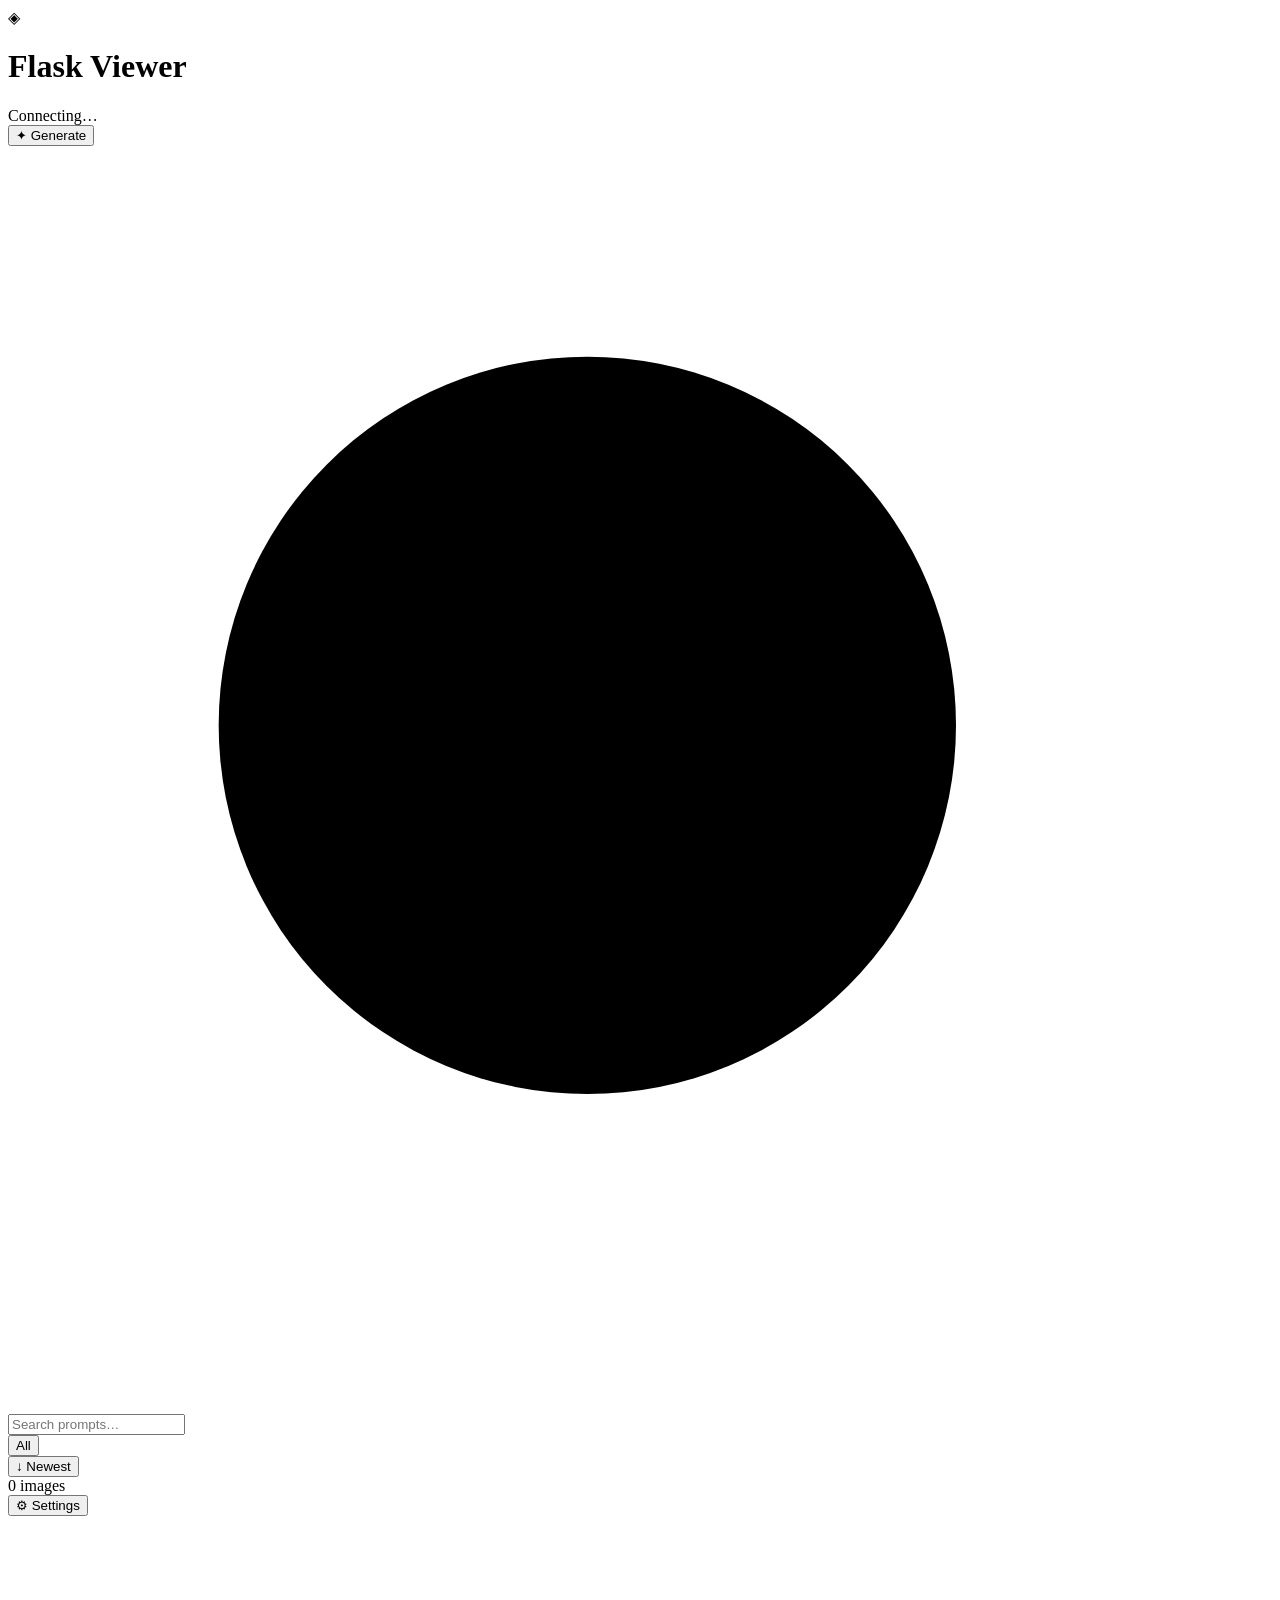
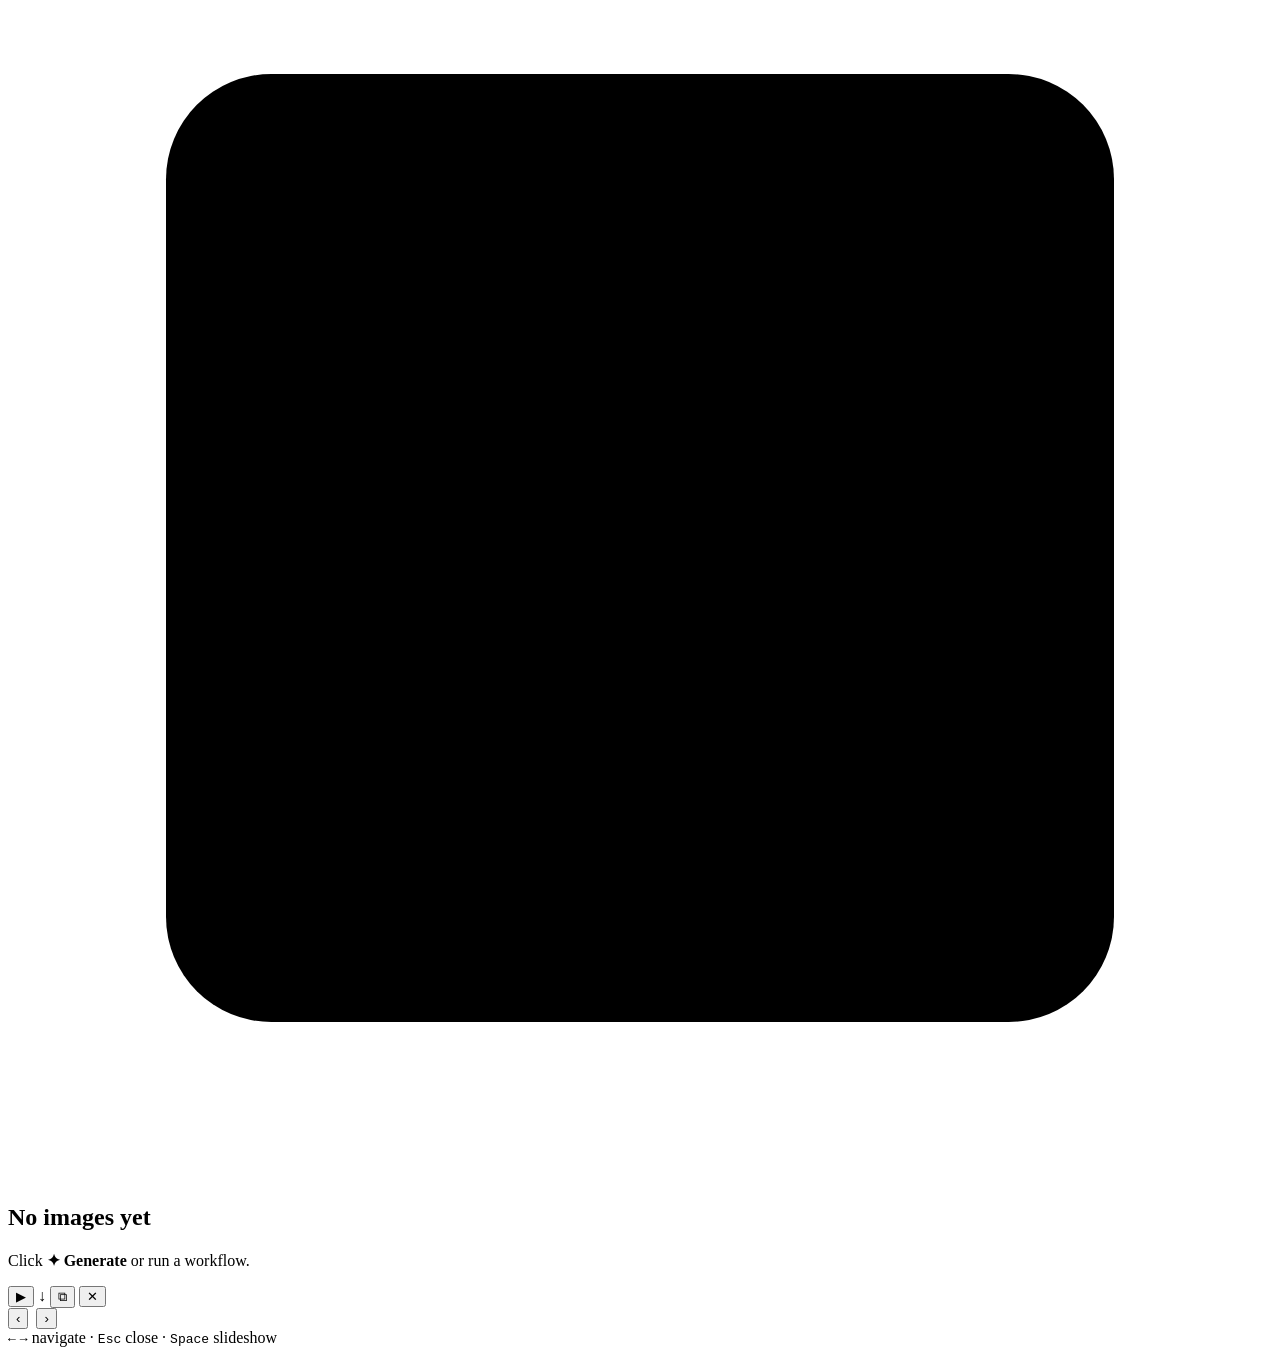
==== site/index.html @ cb4e2eed "Add files via upload" ====
<!DOCTYPE html>
<html lang="en">
<head>
<meta charset="utf-8">
<meta name="viewport" content="width=device-width, initial-scale=1">
<title>Flask Viewer</title>
<link rel="stylesheet" href="/static/style.css">
</head>
<body>
  <div class="bg-mesh"></div>
  <div class="bg-grid"></div>

  <header class="topbar">
    <div class="brand">
      <div class="logo">◈</div>
      <div>
        <h1>Flask Viewer</h1>
        <div class="sub">
          <span class="live-dot" id="live-dot"></span>
          <span id="status">Connecting…</span>
        </div>
      </div>
    </div>
    <div class="controls">
      <button class="btn primary" id="gen-btn">✦ Generate</button>
      <div class="search">
        <svg viewBox="0 0 24 24"><circle cx="11" cy="11" r="7"/><path d="m20 20-3.5-3.5"/></svg>
        <input id="search" placeholder="Search prompts…" autocomplete="off">
      </div>
      <div class="filters" id="filters">
        <button class="filter active" data-src="all">All</button>
      </div>
      <button class="btn" id="sort-btn">↓ Newest</button>
      <div class="count-pill"><span id="count">0</span> images</div>
      <button class="btn" id="settings-btn">⚙ Settings</button>
    </div>
  </header>

  <main>
    <div class="grid" id="grid"></div>
    <div class="empty-state" id="empty-state">
      <svg viewBox="0 0 24 24">
        <rect x="3" y="3" width="18" height="18" rx="2"/>
        <circle cx="9" cy="9" r="2"/>
        <path d="m21 15-5-5L5 21"/>
      </svg>
      <h2 id="empty-title">No images yet</h2>
      <p id="empty-text">Click <b>✦ Generate</b> or run a workflow.</p>
    </div>
  </main>

  <div class="lightbox" id="lightbox">
    <div class="lb-top">
      <div class="lb-info" id="lb-info"></div>
      <div class="lb-actions">
        <button class="icon-btn" id="lb-slideshow" title="Slideshow (Space)">▶</button>
        <a class="icon-btn" id="lb-download" download title="Download">↓</a>
        <button class="icon-btn" id="lb-copy" title="Copy link">⧉</button>
        <button class="icon-btn" id="lb-close" title="Close (Esc)">✕</button>
      </div>
    </div>
    <div class="lb-stage" id="lb-stage">
      <button class="lb-nav lb-prev" id="lb-prev">‹</button>
      <img id="lb-img" src="" alt="">
      <button class="lb-nav lb-next" id="lb-next">›</button>
    </div>
    <div class="lb-thumbs" id="lb-thumbs"></div>
    <div class="lb-hint">
      <kbd>←</kbd> <kbd>→</kbd> navigate · <kbd>Esc</kbd> close · <kbd>Space</kbd> slideshow
    </div>
  </div>

  <div class="drawer" id="drawer" hidden>
    <div class="drawer-card">
      <h2>Server settings</h2>
      <label>Host <input id="set-host" type="text" placeholder="127.0.0.1"></label>
      <label>Port <input id="set-port" type="number" min="1" max="65535"></label>
      <label>Keep history <input id="set-keep" type="number" min="1" max="1000"></label>
      <div class="drawer-actions">
        <button class="btn primary" id="set-save">Save</button>
        <button class="btn primary" id="set-restart">Save &amp; Restart</button>
        <button class="btn" id="set-close">Close</button>
      </div>
      <p class="hint" id="set-hint">Host <code>0.0.0.0</code> allows LAN access.</p>
    </div>
  </div>

  <div class="drawer" id="gen-drawer" hidden>
    <div class="drawer-card wide">
      <h2>✦ Generate</h2>
      <label>Workflow <select id="gen-workflow"></select></label>
      <label>Prompt (drives the output image)
        <textarea id="gen-prompt" rows="3" placeholder="a beautiful landscape, sunset, cinematic…"></textarea>
      </label>
      <label>Negative prompt (what to avoid in the output)
        <textarea id="gen-neg" rows="2" placeholder="blurry, low quality…"></textarea>
      </label>
      <div class="row">
        <label>Width <input id="gen-width" type="number" min="64" max="4096" step="8" value="512"></label>
        <label>Height <input id="gen-height" type="number" min="64" max="4096" step="8" value="512"></label>
        <label>Seed <input id="gen-seed" type="number" min="0" value="0" title="0 = random"></label>
      </div>
      <div class="row">
        <label>Steps <input id="gen-steps" type="number" min="1" max="200" value="20"></label>
        <label>CFG <input id="gen-cfg" type="number" min="0" max="30" step="0.1" value="7"></label>
      </div>
      <label>Input image(s) — used by img2img workflows (does not affect txt2img output)
        <input id="gen-files" type="file" accept="image/*" multiple>
      </label>
      <div class="drawer-actions">
        <button class="btn primary" id="gen-run">Generate</button>
        <button class="btn" id="gen-close">Close</button>
      </div>
      <div class="hint" id="gen-status"></div>
    </div>
  </div>

  <div class="toast" id="toast"></div>
  <script src="/static/app.js"></script>
</body>
</html>
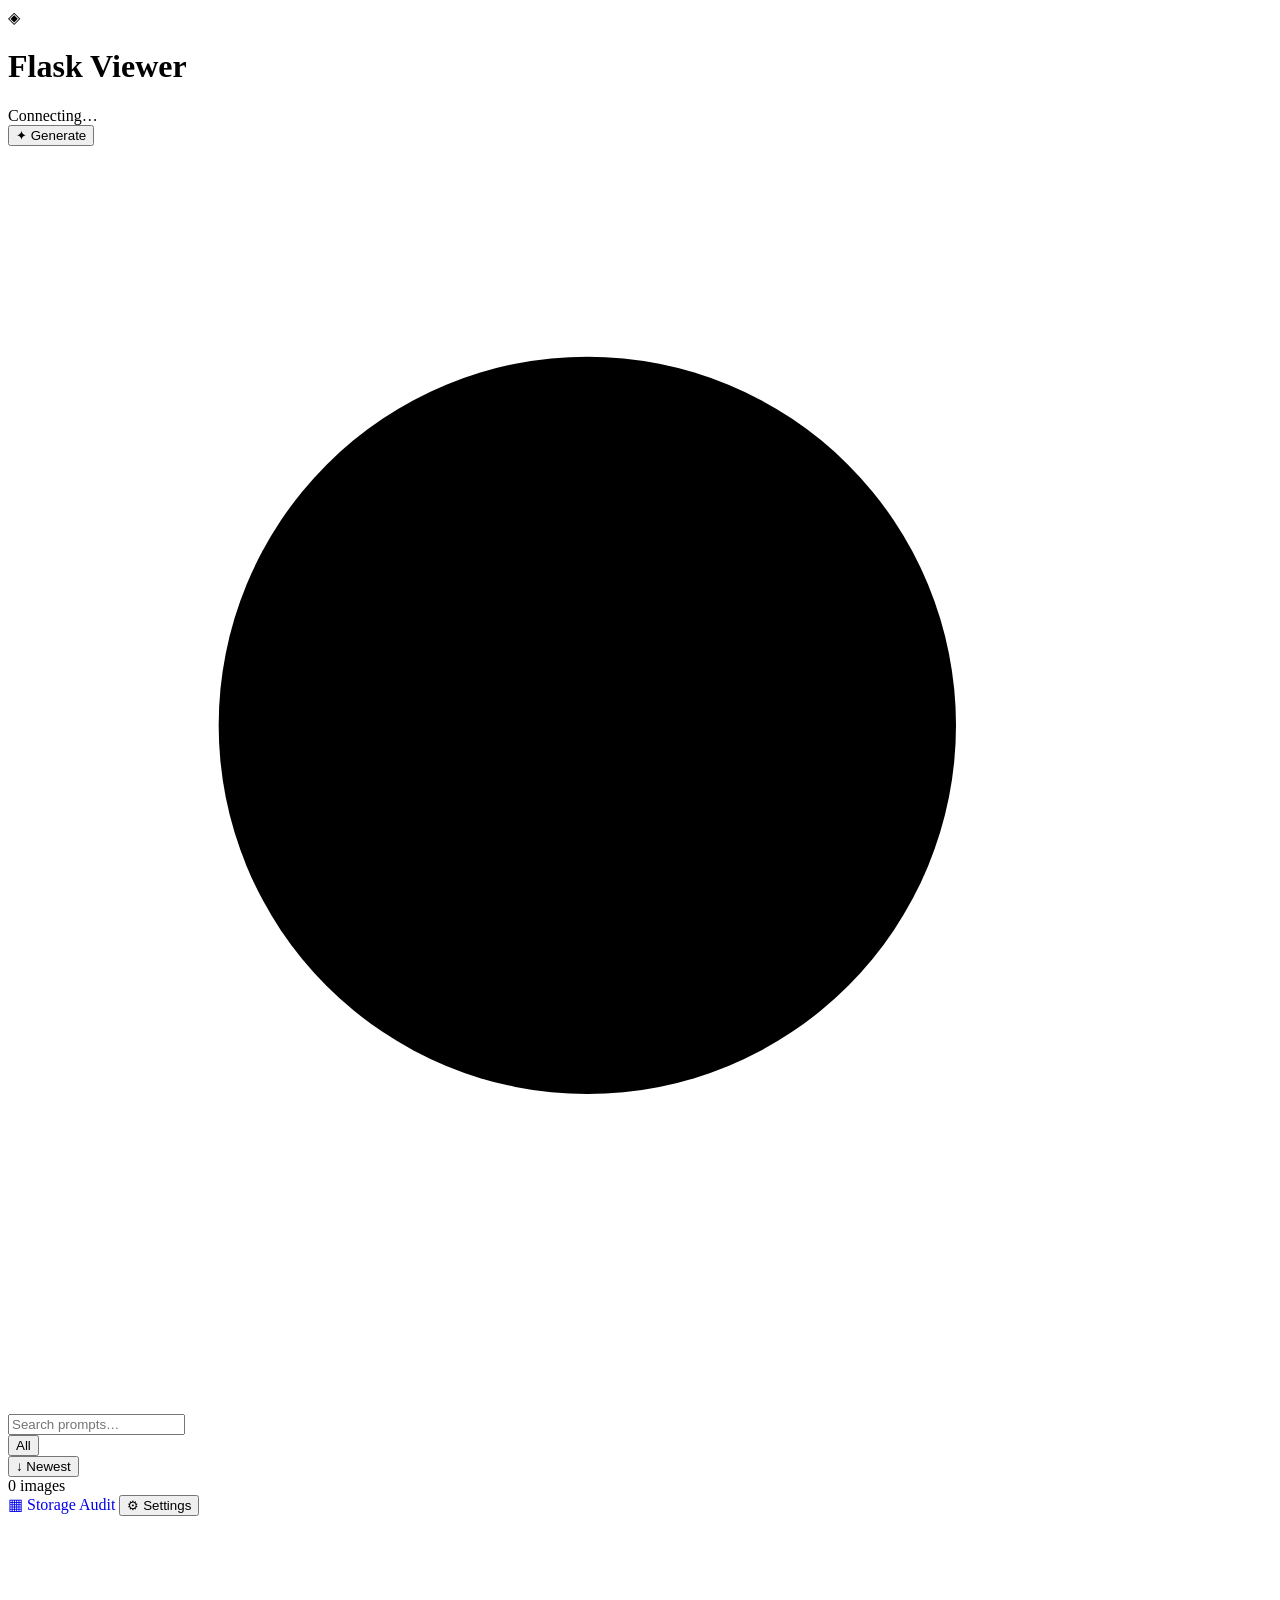
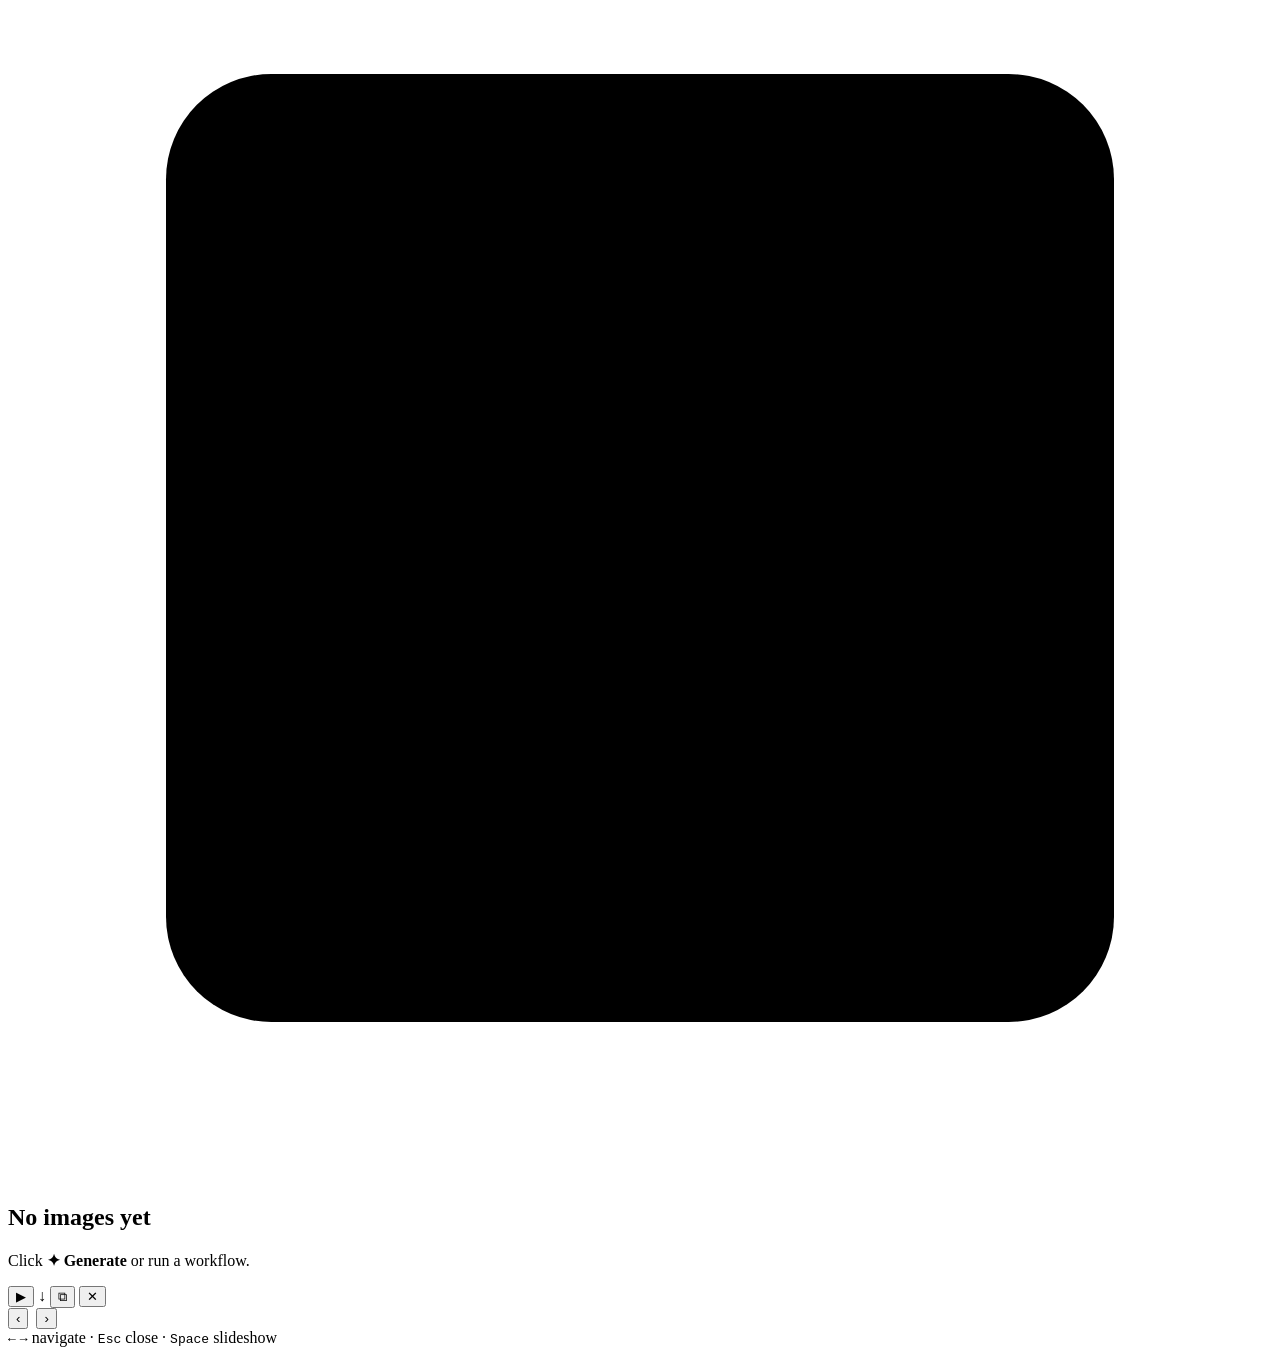
==== commit de5f9365: "Link storage audit dashboard from gallery" ====
--- a/site/index.html
+++ b/site/index.html
@@ -32,6 +32,7 @@
       </div>
       <button class="btn" id="sort-btn">↓ Newest</button>
       <div class="count-pill"><span id="count">0</span> images</div>
+      <a class="btn" href="/storage" style="text-decoration:none">▦ Storage Audit</a>
       <button class="btn" id="settings-btn">⚙ Settings</button>
     </div>
   </header>
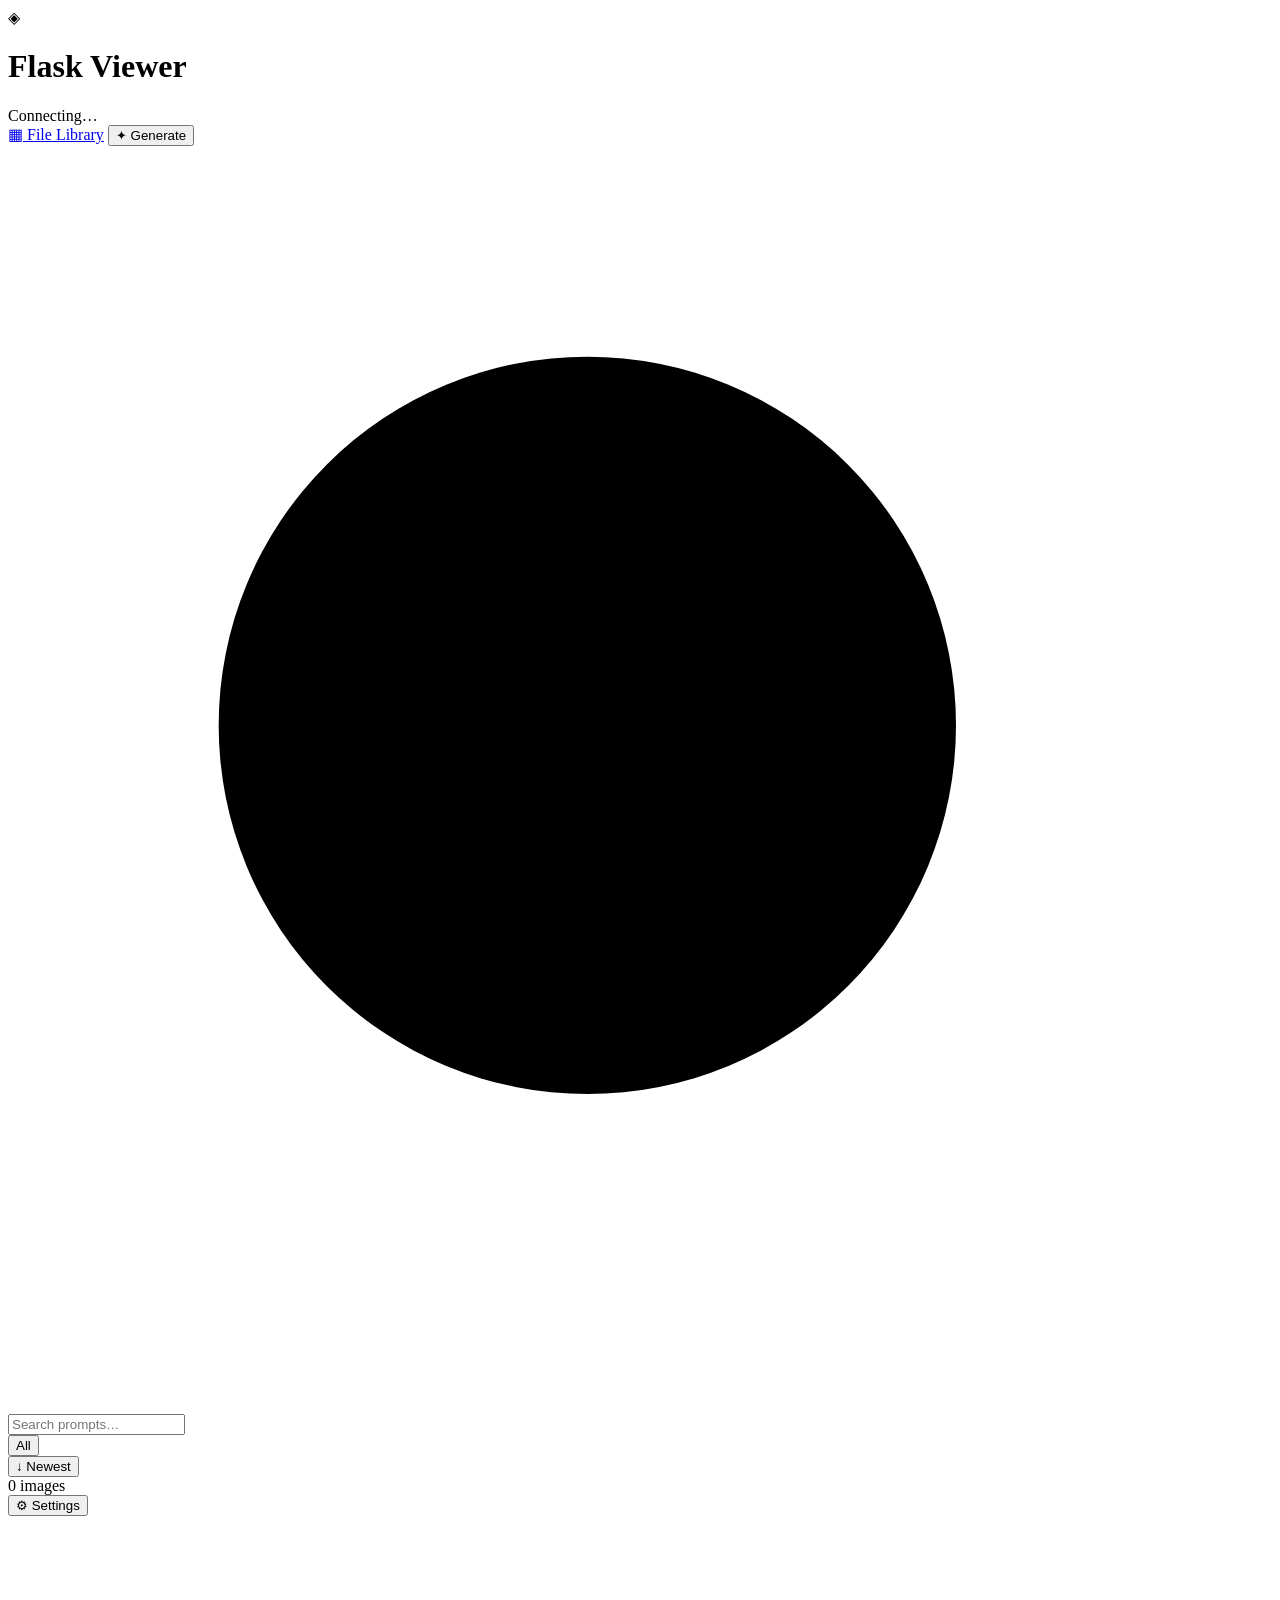
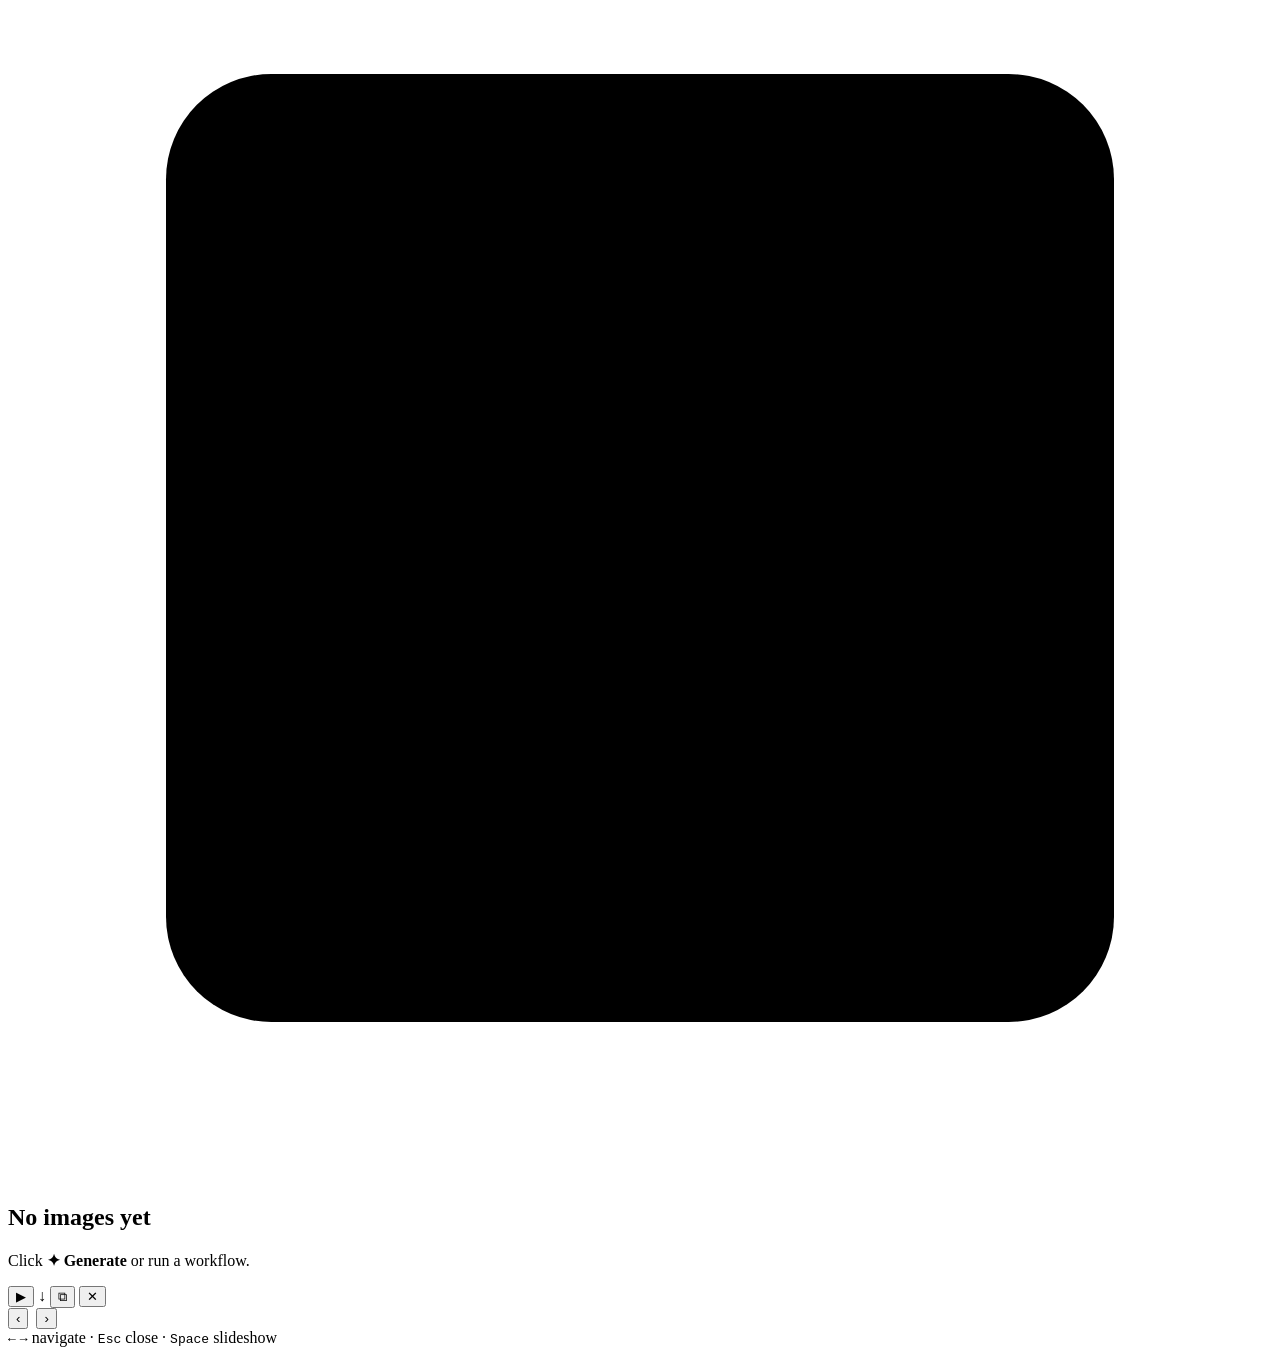
==== commit 0851b69d: "Expand FlaskViewer with integrated ComfyUI file library" ====
--- a/site/index.html
+++ b/site/index.html
@@ -22,6 +22,7 @@
       </div>
     </div>
     <div class="controls">
+      <a class="btn" href="/library">▦ File Library</a>
       <button class="btn primary" id="gen-btn">✦ Generate</button>
       <div class="search">
         <svg viewBox="0 0 24 24"><circle cx="11" cy="11" r="7"/><path d="m20 20-3.5-3.5"/></svg>
@@ -32,7 +33,6 @@
       </div>
       <button class="btn" id="sort-btn">↓ Newest</button>
       <div class="count-pill"><span id="count">0</span> images</div>
-      <a class="btn" href="/storage" style="text-decoration:none">▦ Storage Audit</a>
       <button class="btn" id="settings-btn">⚙ Settings</button>
     </div>
   </header>
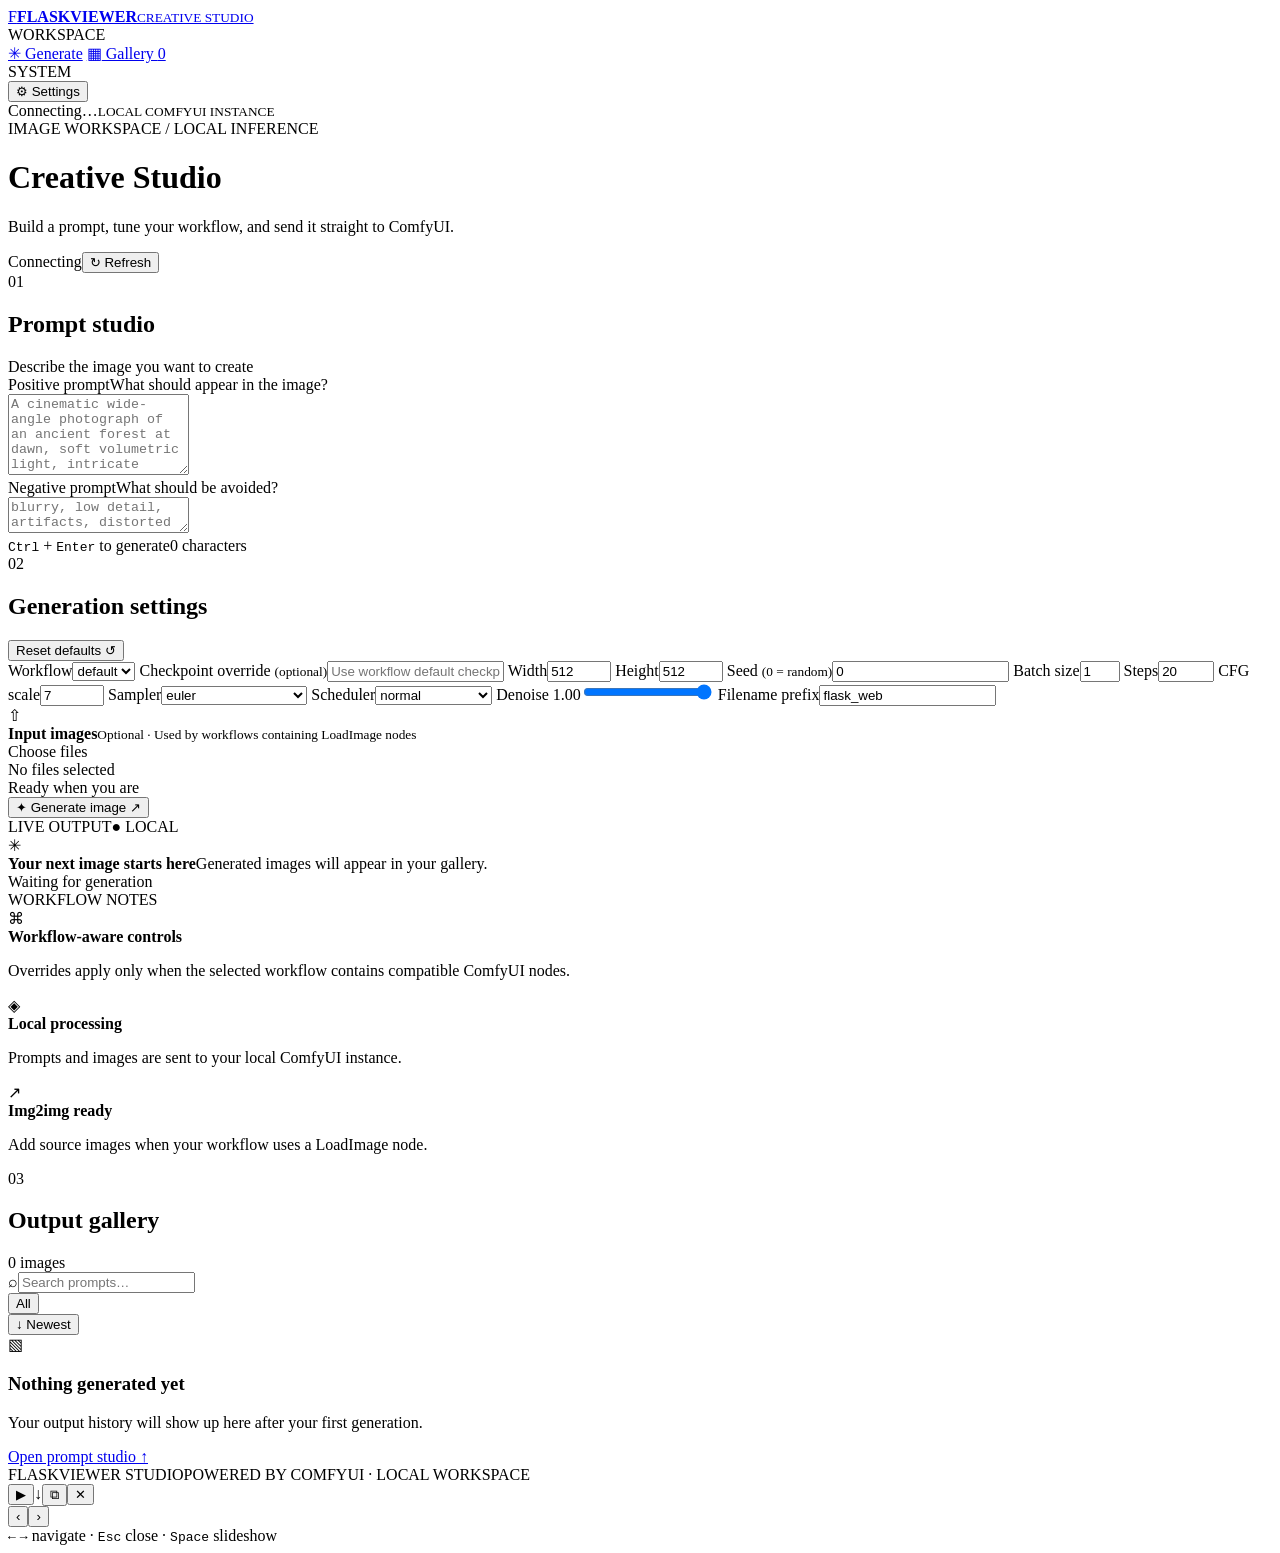
==== commit 9a6421e5: "Redesign FlaskViewer as a ComfyUI image generation studio" ====
--- a/site/index.html
+++ b/site/index.html
@@ -1,122 +1,81 @@
-<!DOCTYPE html>
-<html lang="en">
-<head>
-<meta charset="utf-8">
-<meta name="viewport" content="width=device-width, initial-scale=1">
-<title>Flask Viewer</title>
-<link rel="stylesheet" href="/static/style.css">
-</head>
-<body>
-  <div class="bg-mesh"></div>
-  <div class="bg-grid"></div>
-
-  <header class="topbar">
-    <div class="brand">
-      <div class="logo">◈</div>
-      <div>
-        <h1>Flask Viewer</h1>
-        <div class="sub">
-          <span class="live-dot" id="live-dot"></span>
-          <span id="status">Connecting…</span>
-        </div>
-      </div>
-    </div>
-    <div class="controls">
-      <a class="btn" href="/library">▦ File Library</a>
-      <button class="btn primary" id="gen-btn">✦ Generate</button>
-      <div class="search">
-        <svg viewBox="0 0 24 24"><circle cx="11" cy="11" r="7"/><path d="m20 20-3.5-3.5"/></svg>
-        <input id="search" placeholder="Search prompts…" autocomplete="off">
-      </div>
-      <div class="filters" id="filters">
-        <button class="filter active" data-src="all">All</button>
-      </div>
-      <button class="btn" id="sort-btn">↓ Newest</button>
-      <div class="count-pill"><span id="count">0</span> images</div>
-      <button class="btn" id="settings-btn">⚙ Settings</button>
-    </div>
-  </header>
-
-  <main>
-    <div class="grid" id="grid"></div>
-    <div class="empty-state" id="empty-state">
-      <svg viewBox="0 0 24 24">
-        <rect x="3" y="3" width="18" height="18" rx="2"/>
-        <circle cx="9" cy="9" r="2"/>
-        <path d="m21 15-5-5L5 21"/>
-      </svg>
-      <h2 id="empty-title">No images yet</h2>
-      <p id="empty-text">Click <b>✦ Generate</b> or run a workflow.</p>
-    </div>
-  </main>
-
-  <div class="lightbox" id="lightbox">
-    <div class="lb-top">
-      <div class="lb-info" id="lb-info"></div>
-      <div class="lb-actions">
-        <button class="icon-btn" id="lb-slideshow" title="Slideshow (Space)">▶</button>
-        <a class="icon-btn" id="lb-download" download title="Download">↓</a>
-        <button class="icon-btn" id="lb-copy" title="Copy link">⧉</button>
-        <button class="icon-btn" id="lb-close" title="Close (Esc)">✕</button>
-      </div>
-    </div>
-    <div class="lb-stage" id="lb-stage">
-      <button class="lb-nav lb-prev" id="lb-prev">‹</button>
-      <img id="lb-img" src="" alt="">
-      <button class="lb-nav lb-next" id="lb-next">›</button>
-    </div>
-    <div class="lb-thumbs" id="lb-thumbs"></div>
-    <div class="lb-hint">
-      <kbd>←</kbd> <kbd>→</kbd> navigate · <kbd>Esc</kbd> close · <kbd>Space</kbd> slideshow
-    </div>
-  </div>
-
-  <div class="drawer" id="drawer" hidden>
-    <div class="drawer-card">
-      <h2>Server settings</h2>
-      <label>Host <input id="set-host" type="text" placeholder="127.0.0.1"></label>
-      <label>Port <input id="set-port" type="number" min="1" max="65535"></label>
-      <label>Keep history <input id="set-keep" type="number" min="1" max="1000"></label>
-      <div class="drawer-actions">
-        <button class="btn primary" id="set-save">Save</button>
-        <button class="btn primary" id="set-restart">Save &amp; Restart</button>
-        <button class="btn" id="set-close">Close</button>
-      </div>
-      <p class="hint" id="set-hint">Host <code>0.0.0.0</code> allows LAN access.</p>
-    </div>
-  </div>
-
-  <div class="drawer" id="gen-drawer" hidden>
-    <div class="drawer-card wide">
-      <h2>✦ Generate</h2>
-      <label>Workflow <select id="gen-workflow"></select></label>
-      <label>Prompt (drives the output image)
-        <textarea id="gen-prompt" rows="3" placeholder="a beautiful landscape, sunset, cinematic…"></textarea>
-      </label>
-      <label>Negative prompt (what to avoid in the output)
-        <textarea id="gen-neg" rows="2" placeholder="blurry, low quality…"></textarea>
-      </label>
-      <div class="row">
-        <label>Width <input id="gen-width" type="number" min="64" max="4096" step="8" value="512"></label>
-        <label>Height <input id="gen-height" type="number" min="64" max="4096" step="8" value="512"></label>
-        <label>Seed <input id="gen-seed" type="number" min="0" value="0" title="0 = random"></label>
-      </div>
-      <div class="row">
-        <label>Steps <input id="gen-steps" type="number" min="1" max="200" value="20"></label>
-        <label>CFG <input id="gen-cfg" type="number" min="0" max="30" step="0.1" value="7"></label>
-      </div>
-      <label>Input image(s) — used by img2img workflows (does not affect txt2img output)
-        <input id="gen-files" type="file" accept="image/*" multiple>
-      </label>
-      <div class="drawer-actions">
-        <button class="btn primary" id="gen-run">Generate</button>
-        <button class="btn" id="gen-close">Close</button>
-      </div>
-      <div class="hint" id="gen-status"></div>
-    </div>
-  </div>
-
-  <div class="toast" id="toast"></div>
-  <script src="/static/app.js"></script>
-</body>
-</html>+<!DOCTYPE html>
+<html lang="en">
+<head>
+<meta charset="utf-8">
+<meta name="viewport" content="width=device-width, initial-scale=1">
+<meta name="theme-color" content="#0b0d12">
+<title>FlaskViewer Studio</title>
+<link rel="stylesheet" href="/static/style.css">
+</head>
+<body>
+<div class="ambient ambient-a"></div><div class="ambient ambient-b"></div>
+<div class="app-shell">
+  <aside class="sidebar">
+    <a class="brand" href="/" aria-label="FlaskViewer Studio home"><span class="brand-mark">F</span><span><b>FLASKVIEWER</b><small>CREATIVE STUDIO</small></span></a>
+    <div class="side-label">WORKSPACE</div>
+    <a class="nav-item active" href="#studio"><span>✳</span> Generate</a>
+    <a class="nav-item" href="#gallery"><span>▦</span> Gallery <span class="nav-count" id="side-count">0</span></a>
+    <div class="side-label side-label-bottom">SYSTEM</div>
+    <button class="nav-item nav-button" id="settings-btn"><span>⚙</span> Settings</button>
+    <div class="sidebar-footer"><span class="status-led" id="live-dot"></span><span id="status">Connecting…</span><small>LOCAL COMFYUI INSTANCE</small></div>
+  </aside>
+
+  <main class="workspace">
+    <header class="page-head">
+      <div><div class="eyebrow">IMAGE WORKSPACE / LOCAL INFERENCE</div><h1>Creative Studio</h1><p>Build a prompt, tune your workflow, and send it straight to ComfyUI.</p></div>
+      <div class="head-actions"><span class="connection-chip"><i class="status-led" id="head-dot"></i><span id="head-status">Connecting</span></span><button class="button button-quiet" id="refresh-btn">↻ Refresh</button></div>
+    </header>
+
+    <section class="studio-layout" id="studio">
+      <div class="studio-main">
+        <div class="section-heading"><div><span class="step-index">01</span><h2>Prompt studio</h2></div><span class="section-note">Describe the image you want to create</span></div>
+        <div class="panel prompt-panel">
+          <div class="field-head"><label for="gen-prompt">Positive prompt</label><span class="field-hint">What should appear in the image?</span></div>
+          <textarea id="gen-prompt" class="prompt-input" rows="5" placeholder="A cinematic wide-angle photograph of an ancient forest at dawn, soft volumetric light, intricate natural details…"></textarea>
+          <div class="field-head negative-head"><label for="gen-neg">Negative prompt</label><span class="field-hint">What should be avoided?</span></div>
+          <textarea id="gen-neg" class="negative-input" rows="2" placeholder="blurry, low detail, artifacts, distorted composition…"></textarea>
+          <div class="prompt-footer"><span><kbd>Ctrl</kbd> + <kbd>Enter</kbd> to generate</span><span id="prompt-length">0 characters</span></div>
+        </div>
+
+        <div class="section-heading options-heading"><div><span class="step-index">02</span><h2>Generation settings</h2></div><button class="text-button" id="reset-settings">Reset defaults ↺</button></div>
+        <div class="panel settings-panel">
+          <div class="field-grid">
+            <label class="field field-wide"><span>Workflow</span><select id="gen-workflow"><option value="default.json">default</option></select></label>
+            <label class="field field-wide"><span>Checkpoint override <small>(optional)</small></span><input id="gen-checkpoint" type="text" placeholder="Use workflow default checkpoint"></label>
+            <label class="field"><span>Width</span><input id="gen-width" type="number" min="64" max="4096" step="8" value="512"></label>
+            <label class="field"><span>Height</span><input id="gen-height" type="number" min="64" max="4096" step="8" value="512"></label>
+            <label class="field"><span>Seed <small>(0 = random)</small></span><input id="gen-seed" type="number" min="0" value="0"></label>
+            <label class="field"><span>Batch size</span><input id="gen-batch" type="number" min="1" max="8" value="1"></label>
+            <label class="field"><span>Steps</span><input id="gen-steps" type="number" min="1" max="200" value="20"></label>
+            <label class="field"><span>CFG scale</span><input id="gen-cfg" type="number" min="0" max="30" step="0.1" value="7"></label>
+            <label class="field"><span>Sampler</span><select id="gen-sampler"><option>euler</option><option>euler_ancestral</option><option>heun</option><option>dpm_2</option><option>dpm_2_ancestral</option><option>lms</option><option>dpm_fast</option><option>dpm_adaptive</option><option>dpmpp_2s_ancestral</option><option>dpmpp_2m</option><option>dpmpp_2m_sde</option><option>dpmpp_3m_sde</option><option>ddim</option><option>uni_pc</option><option>uni_pc_bh2</option></select></label>
+            <label class="field"><span>Scheduler</span><select id="gen-scheduler"><option>normal</option><option>karras</option><option>exponential</option><option>sgm_uniform</option><option>simple</option><option>ddim_uniform</option><option>beta</option><option>linear_quadratic</option><option>kl_optimal</option></select></label>
+            <label class="field field-wide"><span>Denoise <output id="denoise-value">1.00</output></span><input id="gen-denoise" class="range-input" type="range" min="0" max="1" step="0.01" value="1"></label>
+            <label class="field field-wide"><span>Filename prefix</span><input id="gen-prefix" type="text" maxlength="80" value="flask_web"></label>
+          </div>
+          <div class="upload-zone"><div class="upload-icon">⇧</div><div><b>Input images</b><small>Optional · Used by workflows containing LoadImage nodes</small></div><label class="upload-button" for="gen-files">Choose files</label><input id="gen-files" type="file" accept="image/png,image/jpeg,image/webp,image/bmp" multiple hidden><div id="file-list" class="file-list">No files selected</div></div>
+          <div class="generate-row"><div class="generation-status" id="gen-status"><span class="status-led"></span><span>Ready when you are</span></div><button class="button button-primary generate-button" id="gen-run"><span>✦</span> Generate image <span class="button-arrow">↗</span></button></div>
+        </div>
+      </div>
+
+      <aside class="studio-aside">
+        <div class="aside-card preview-card"><div class="aside-title"><span>LIVE OUTPUT</span><span class="live-tag">● LOCAL</span></div><div class="preview-placeholder" id="preview-placeholder"><div class="preview-glyph">✳</div><b>Your next image starts here</b><span>Generated images will appear in your gallery.</span></div><img id="latest-preview" class="latest-preview" alt="Latest generated image" hidden><div class="preview-meta"><span id="preview-state">Waiting for generation</span><span id="preview-seed"></span></div></div>
+        <div class="aside-card tips-card"><div class="aside-title">WORKFLOW NOTES</div><div class="tip"><span class="tip-icon">⌘</span><div><b>Workflow-aware controls</b><p>Overrides apply only when the selected workflow contains compatible ComfyUI nodes.</p></div></div><div class="tip"><span class="tip-icon">◈</span><div><b>Local processing</b><p>Prompts and images are sent to your local ComfyUI instance.</p></div></div><div class="tip"><span class="tip-icon">↗</span><div><b>Img2img ready</b><p>Add source images when your workflow uses a LoadImage node.</p></div></div></div>
+      </aside>
+    </section>
+
+    <section class="gallery-section" id="gallery">
+      <div class="gallery-heading"><div><span class="step-index">03</span><h2>Output gallery</h2><span class="gallery-count" id="count">0 images</span></div><div class="gallery-tools"><div class="search-box"><span>⌕</span><input id="search" placeholder="Search prompts…" autocomplete="off"></div><div class="filters" id="filters"><button class="filter active" data-src="all">All</button></div><button class="button button-quiet" id="sort-btn">↓ Newest</button></div></div>
+      <div class="grid" id="grid"></div>
+      <div class="empty-state" id="empty-state"><div class="empty-art">▧</div><h3 id="empty-title">Nothing generated yet</h3><p id="empty-text">Your output history will show up here after your first generation.</p><a href="#studio" class="button button-quiet">Open prompt studio ↑</a></div>
+    </section>
+    <footer class="page-footer"><span>FLASKVIEWER STUDIO</span><span>POWERED BY COMFYUI · LOCAL WORKSPACE</span></footer>
+  </main>
+</div>
+
+<div class="lightbox" id="lightbox"><div class="lb-top"><div class="lb-info" id="lb-info"></div><div class="lb-actions"><button class="icon-btn" id="lb-slideshow" title="Slideshow">▶</button><a class="icon-btn" id="lb-download" download title="Download">↓</a><button class="icon-btn" id="lb-copy" title="Copy link">⧉</button><button class="icon-btn" id="lb-close" title="Close">✕</button></div></div><div class="lb-stage" id="lb-stage"><button class="lb-nav lb-prev" id="lb-prev">‹</button><img id="lb-img" src="" alt=""><button class="lb-nav lb-next" id="lb-next">›</button></div><div class="lb-thumbs" id="lb-thumbs"></div><div class="lb-hint"><kbd>←</kbd> <kbd>→</kbd> navigate · <kbd>Esc</kbd> close · <kbd>Space</kbd> slideshow</div></div>
+
+<div class="drawer" id="drawer" hidden><div class="drawer-card"><div class="drawer-head"><div><span class="eyebrow">PREFERENCES</span><h2>Server settings</h2></div><button class="icon-btn" id="set-close">✕</button></div><label class="field"><span>Host</span><input id="set-host" type="text" placeholder="127.0.0.1"></label><label class="field"><span>Port</span><input id="set-port" type="number" min="1" max="65535"></label><label class="field"><span>Keep history</span><input id="set-keep" type="number" min="1" max="1000"></label><p class="field-hint" id="set-hint">Keep the host on 127.0.0.1 unless LAN access is required.</p><div class="drawer-actions"><button class="button button-quiet" id="set-save">Save</button><button class="button button-primary" id="set-restart">Save &amp; Restart</button></div></div></div>
+<div class="toast" id="toast"></div>
+<script src="/static/app.js"></script>
+</body></html>
